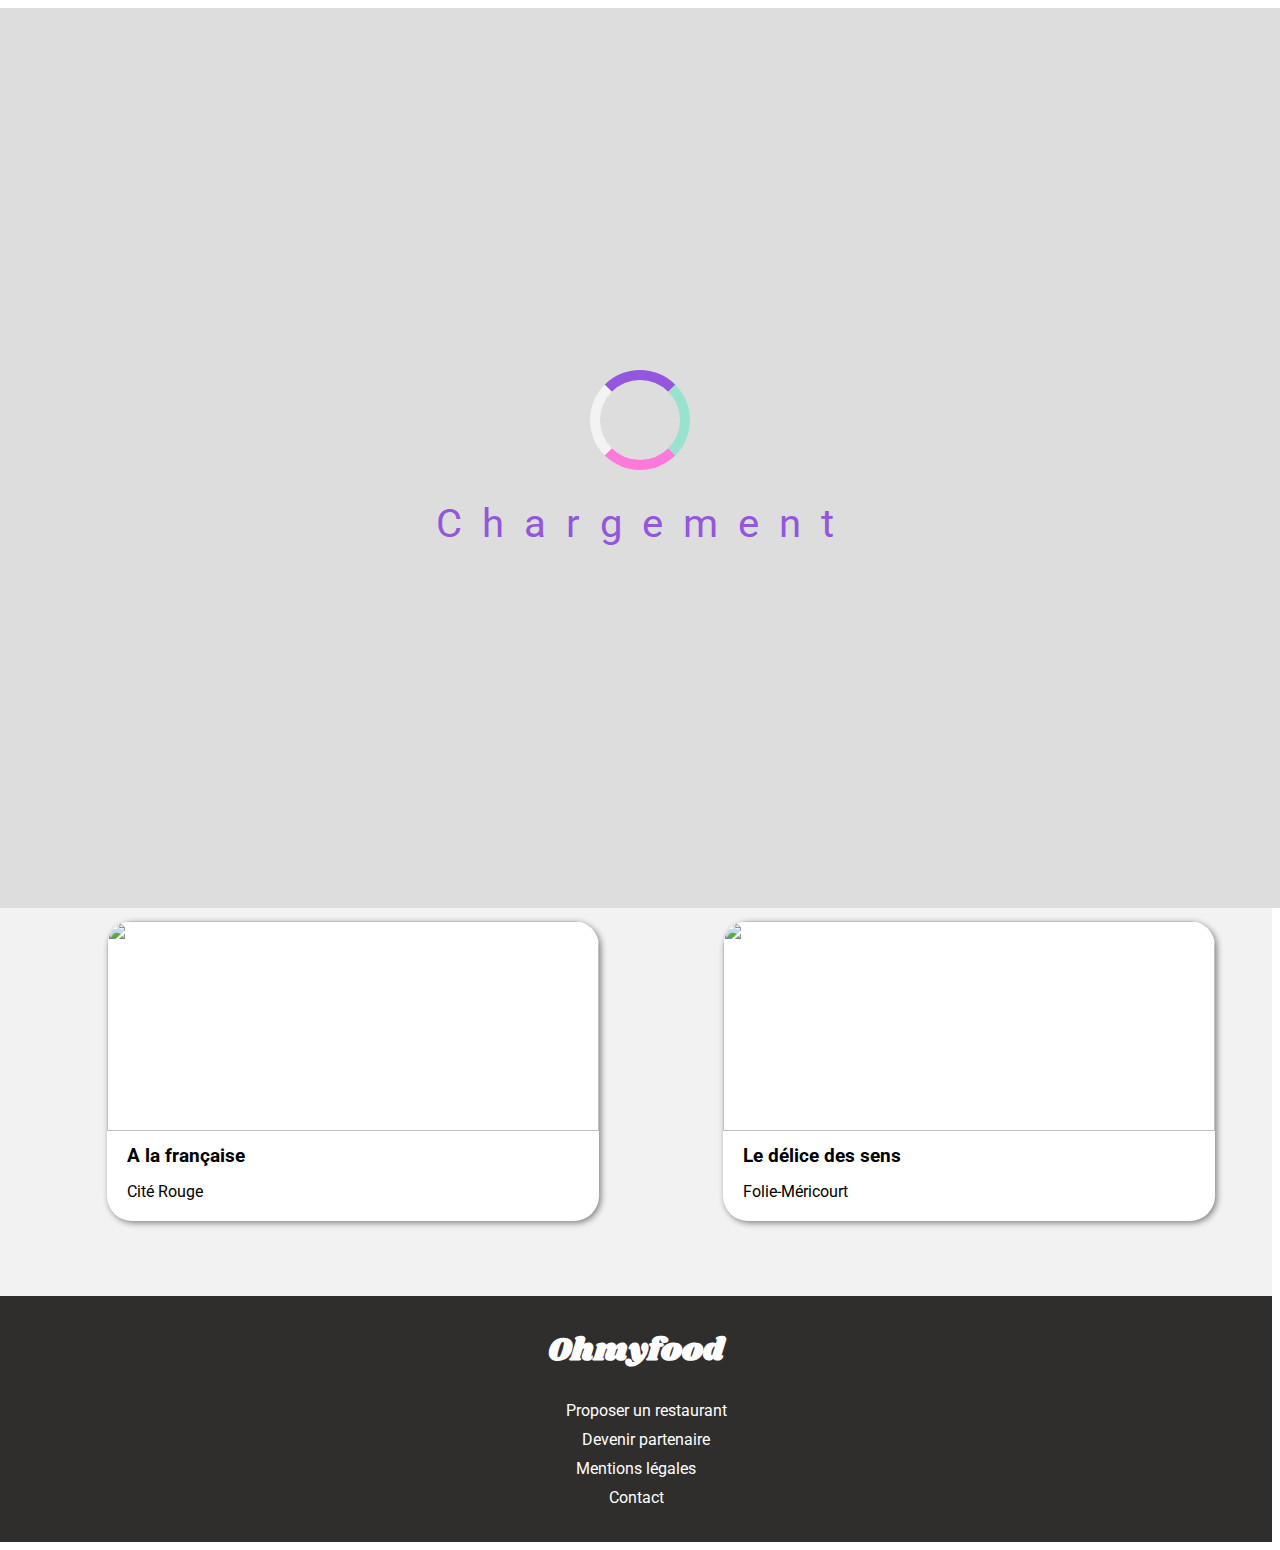
==== index.html @ 539c5f92 "modification du nom" ====
<!DOCTYPE html>
<html lang="fr">
    <head>
        <meta charset ="UTF-8"/>
		<link rel="stylesheet" href="https://use.fontawesome.com/releases/v5.15.3/css/all.css" integrity="sha384-SZXxX4whJ79/gErwcOYf+zWLeJdY/qpuqC4cAa9rOGUstPomtqpuNWT9wdPEn2fk" crossorigin="anonymous">
        <link rel="stylesheet" href="https://use.fontawesome.com/releases/v5.15.3/css/all.css" integrity="sha384-SZXxX4whJ79/gErwcOYf+zWLeJdY/qpuqC4cAa9rOGUstPomtqpuNWT9wdPEn2fk" crossorigin="anonymous">
        <link rel="preconnect" href="https://fonts.googleapis.com">
        <link rel="preconnect" href="https://fonts.gstatic.com" crossorigin>
        <link href="https://fonts.googleapis.com/css2?family=Shrikhand&display=swap" rel="stylesheet">
        <link rel="preconnect" href="https://fonts.googleapis.com">
        <link rel="preconnect" href="https://fonts.gstatic.com" crossorigin>
        <link href="https://fonts.googleapis.com/css2?family=Roboto:wght@100;400&family=Shrikhand&display=swap" rel="stylesheet">
        <link rel="stylesheet" href="style.css"/>
        <meta name="viewport" content="width=device-width, initial-scale=1.0">
        <Title>Oh My Food !</Title>
    </head>

    <body>
        <div class="loader">
         <div class="spinner loader-spin"></div>
            <div>
            <span class="letter">C</span>
            <span class="letter">h</span>
            <span class="letter">a</span>
            <span class="letter">r</span>
            <span class="letter">g</span>
            <span class="letter">e</span>
            <span class="letter">m</span>
            <span class="letter">e</span>
            <span class="letter">n</span>
            <span class="letter">t</span>
            </div>
        </div>
            <header>
                <div class="justify">
                    <img  src="logo/ohmyfood@2x.svg " alt="logo ohmyfood" id="logo"/>

                
                    <form method="post" action="#">
                        <div class="formulaire">
                            
                            <a><i class="fas fa-map-marker-alt"></i></a>
                            <input type="search" name="recherche" id="recherche" placeholder="Paris, Belleville"  />
                            
                            
                        </div>
                    </form>

                    <div id="intro">
                        <div class="reserve">
                        <h2 >Réservez le menu qui vous convient</h2>
                        <p>Découvrez les restaurants d'exception, sélectionnés par nos soins.</p>
                        </div>
                        <a class="btn">
                            <span >Explorer nos restaurants</span>
                        </a>
                
                    </div>
                </div>
            </header>

        <section >
            <h2>Fonctionnement</h2>

            <nav>
                <ol class="function">
                    <li class="bordure list"><i class="fas fa-mobile-alt"></i>Choisissez un restaurant</li>
                    <li class="bordure list"><i  class="fas fa-list-ul" ></i>Composez votre menu</li>
                    <li class="bordure list"><i class="fas fa-store" ></i>Dégustez au restaurant</li>
                </ol>
            </nav>
        </section>
        <section class="background">
            <h2>Restaurants</h2>
            <div class="bloc">
                
                <div class="carte">
                    <a href="la_palette_du_gout.html">
                    <img src="restaurants/small/jay-wennington-N_Y88TWmGwA-unsplash.jpg" class="border"/>
                     <p class="new">Nouveau</p></a>
                   
                    <div class="description"> <a href="la_palette_du_gout.html">
                        <div class="heart">
                            <h3>La palette du goût</h3></a> 
                            <div class="color">
                            <i class="far fa-heart"></i>
                            <i class="fas fa-heart"></i>
                            </div>
                        </div>
                        <p>Ménilmontant</p> 
                    </div>
                </div>
                <div class="carte">
                   <a href="la_note_enchantee.html">
                    <img src="restaurants/small/stil-u2Lp8tXIcjw-unsplash.jpg" class="border"/>
                    <p class="new">Nouveau</p></a>
                   
                    <div class="description"> 
                        <div class="heart"><a href="la_note_enchantee.html">
                            <h3>La note enchantée</h3></a>
                            <div class="color">
                            <i class="far fa-heart"></i>
                            <i class="fas fa-heart"></i>
                            </div>
                        </div>
                     <p>Charonne</p>
                    </div>
                </div>  
                <div class="carte">
                     <a href="a_la_francaise.html">
                    <img src="restaurants/small/toa-heftiba-DQKerTsQwi0-unsplash.jpg" class="border"/>
                   </a>
                    <div class="description"> <a href="a_la_francaise.html">
                        <div class="heart">
                            <h3>A la française</h3></a>
                            <div class="color">
                            <i class="far fa-heart"></i>
                            <i class="fas fa-heart"></i>
                            </div>
                        </div>
                        <p>Cité Rouge</p>
                    </div>
                </div> 
                <div class="carte">
                   <a href="le_delice_des_sens.html">
                    <img src="restaurants/small/louis-hansel-shotsoflouis-qNBGVyOCY8Q-unsplash.jpg" class="border"/>
                </a>
                    <div class="description"> 
                        <a href="le_delice_des_sens.html">
                        <div class="heart">
                            <h3>Le délice des sens</h3></a>
                            <div class="color">
                                <i class="far fa-heart"></i>
                                <i class="fas fa-heart"></i>
                            </div>
                        </div>
                        <p>Folie-Méricourt</p>
                    </div>
                </div>
            </div>

        </section>
     
    </body>
    <footer class="fond">
        <h1 class="white">Ohmyfood</h1>
        
        <div class="align">
            <a href="" class="option"><i class="fas fa-utensils" class="marge"></i>Proposer un restaurant</a>
        </div>
        
        <div class="align">  
            <a href="" class="option"><i class="fas fa-hands-helping" class="marge"></i>Devenir partenaire</a>
        </div>
    
        <div class="align">
            <a href="" class="option">Mentions légales</a>
        </div>
        <div class="align">
            <a href="mailto:webmaster@example.com" class="option">Contact</a>
        </div>
    
    </footer>
</html>
---- style.css ----
body
{   width:100%;
    height:100%;
}


h1
{
    font-family:"shrikhand", 'sans serif';
}
h2, p , h3, a, span
{
    font-family:"roboto", 'sans serif';
    margin-top:5px;
    margin-bottom:5px;
}
                                   
                                            /*loader*/
                                            
                                            
.loader
{   
    background-color:#dddddd;
    text-align: center;
    font-size:40px;
    font-family:"roboto", 'sans serif';
    width:100%;
    height:100%;
    position:fixed;
    display:flex;
    flex-direction: column;
    justify-content: center;
    align-items: center;
    z-index: 3;
    animation:loader-page 3s ease-out normal forwards;
}
@keyframes loader-page
{
    0%{opacity:1;}
    70%{opacity:0.9;}
    90% {opacity:0;}
    100%{visibility: hidden;
    opacity:0;}
}
.spinner
{
  width:50px;
  height:50px;
  display:inline-block;
  vertical-align: middle;
  position: relative;
}
.loader-spin
{
    border-radius:50px;
    margin-bottom:30px;
    width:80px;
    height:80px;
    border:10px solid transparent;
    border-left-color: #f3f3f3;
    border-top-color:#9356DC;
    border-bottom-color:#FF79DA;
    border-right-color:#99E2D0;
    animation:spin 2s linear infinite;
}
@keyframes spin 
{
    0% {transform: rotate(0deg);}
    100%{transform: rotate(360deg);}
}

.letter
{
    color:#9356DC;
    letter-spacing:10px;
    animation: flash 1.2s linear infinite;

}
@keyframes flash

{
    0%{color:#9356DC;
    text-shadow: 0 0 7px #99E2D0}
    90%{color:#99E2D0;
    text-shadow:none;}
    100%{color:  #FF79DA;
    text-shadow: 0 0 7px ;
    }
}
.letter:nth-child(1)
{
    animation-delay: 0.1s;
}
.letter:nth-child(2)
{
    animation-delay: 0.2s;
}
.letter:nth-child(3)
{
    animation-delay: 0.3s;
}
.letter:nth-child(4)
{
    animation-delay: 0.4s;
}
.letter:nth-child(5)
{
    animation-delay: 0.5s;
}
.letter:nth-child(6)
{
    animation-delay: 0.6s;
}
.letter:nth-child(7)
{
    animation-delay: 0.7s;
}
.letter:nth-child(8)
{
    animation-delay: 0.8s;
}
.letter:nth-child(1)
{
    animation-delay: 0.1s;
}
.letter:nth-child(9)
{
    animation-delay: 0.9s;
}
.letter:nth-child(10)
{
    animation-delay: 0.10s;
}

                            /*formulaire*/
form
{
    width:100%;
    border:2px solid #F2F2F2;
    background-color: #e9e9e9;
    display:flex;
    justify-content: center;
    font-size:1em; 
    padding-top:10px;
    padding-bottom: 10px;
    box-shadow: inset 0px 4px 12px 10px rgba(178,178,178,0.61) ;
}
#recherche
{
    border:none;
    background-color:inherit;
    color: black;
    font-weight: bold;
    font-size: 1.1em;
    width:200px;
}
.fasfa-map-marker-alt
{
    color:black;
}
#intro
{
    display:flex;
    flex-direction: column;
    justify-content: center;
    width:100%;
    background-color: #F2F2F2;
    border:2px solid transparent;
    align-items: center;
    padding-top:20px;
    padding-bottom: 20px;
}
.reserve
{
    display:flex;
    flex-direction: column;
    justify-content: center;
    align-items:center;
}
.white
{
    color:white;
    display:flex;
    justify-content: center;

}


.btn
{
    background: linear-gradient(to top, #865bd7, #e09acc);
    border: 0;
    padding: 1rem 1.5rem;
    font-weight: 500;
    font-size: 1.3rem;
    border-radius: 100px;
    color: #FFFFFF;
    cursor: pointer;
    transition-duration: 0.25s;
    box-shadow: 0.25rem 0.25rem 10px rgb(0 0 0 / 25%);
    text-align:center;
    margin-top:25px;
   
}
.btn:hover {
    background: linear-gradient(to top, #a584e1, #ecc1e0);
    box-shadow: 0.25rem 0.25rem 10px rgb(0 0 0 / 50%);

}
section h2
{
    margin-left:30px;
    margin-top:20px;
}
.function
{
    display:flex;
    flex-direction:row;
    font-family:"roboto", "sans serif";
    justify-content: space-around;
    list-style:none;
    padding:30px;
    counter-reset: number;
    font-weight: bold;
    flex-wrap: wrap;
    width:100%;
}
.list::before
{
    content:counter(number);
    counter-increment: number;
    background-color: #9356DC;
    border-radius:50%;
    padding:0.2rem 0.5rem;
    margin-left:-22px;
    color:white;
}
.bordure
{
    border:2px solid transparent;
    border-radius:25px;
    padding:10px;
    background-color: #F2F2F2;
    box-shadow: 0.25rem 0.25rem 10px rgb(0 0 0 / 25%);
    cursor:pointer;
}
.bordure:hover
{
    transition-duration: 0.25s;
    box-shadow: 0.25rem 0.25rem 10px rgb(0 0 0 / 50%);

}

i
{
    padding:10px;
}

.bordure:hover .fas
{
    color:#9356DC;
}
.bloc
{
    display:flex;
    flex-direction:row;
    padding:10px;
    flex-wrap:wrap;
    width:100%;
    justify-content: space-around;
}
.carte
{
    display:flex;
    flex-direction: column;
    width:600px;
    height:300px;
    background-color: white;
    box-shadow: 2px 2px 6px grey;
    border-radius:25px;
    margin-top:20px;
    margin-bottom:45px;
    cursor:pointer;
   text-decoration: none;
   position:relative;
 
}
.carte:hover
{
    box-shadow: 5px 10px 10px 8px rgba(0,0,0,0.5);
}
.carte a 
{
    margin-top:0;
}
.carte .new
{
    background-color: #99E2D0;
    border-radius:5px;
    padding-right:15px;
    padding-left:15px;
    padding-top:7px;
    padding-bottom:7px;
    color: #008766;
    font-size:1.2em;
    z-index: 2;
    position:absolute;
    top:20px;
    right:20px;
}

.border
{
    width:100%;
    height:200px;
    border-radius:25px 25px 0 0;
    height:210px;
    object-fit:cover;
}

.bloc_footer
{
    display:flex;
    flex-direction: column;
    text-align: center;
}
.description
{
    margin-left:20px;
}
.description, a 
{
    text-decoration: none;
    color:black;

}
.heart
{
    display:flex;
    justify-content: space-between;
    margin-right:30px;
    align-items: center;
    margin-top: 0px;
    text-decoration: none;
    white-space:nowrap ;
}
.title
{
    width:85%;
    justify-content: space-between;
    font-size:1.1em;
    column-gap: 30px;
      
}
.color{
    display:flex;
    justify-content: center;
    align-items: center;
}
.color .far
{
    z-index:1;
    opacity:1;
    margin-top:20px;
    margin-right:30px;
    margin-bottom: 10px;
    
}
.color .far:hover
{
    cursor:pointer;
}
.color .fa-heart
{
    margin-right:40px;
    margin-bottom: 15px;
    position:absolute;
    font-size:23px;
}

.color .fas 
{
    background:linear-gradient(0deg, #FF79DA 0%, #9356DC 100%);
    -webkit-background-clip:text;
    -webkit-text-fill-color:transparent;
    z-index:2;
    transform:scale(1);
    margin-top:20px;
    opacity:0;
}
.color .fas:hover
{
    animation:button-heart 4s ease forwards;
    cursor:pointer;
    transition:1.5s;
    transform-origin:50% bottom;
    opacity:1;
}
@keyframes button-heart
{      50%
    {
        text-shadow: 0.25rem 0.25rem 10px rgb(0 0 0 / 20%);
    }
    100%
    {
        text-shadow: 0.25rem 0.25rem 10px rgb(0 0 0 / 40%);
    }
}
.fond
{
    background-color: rgb(48, 45, 45);
    color:white;
    padding-top:10px;
    padding-bottom:30px;
}
.align
{
    display:flex;
    flex-direction:row;
    justify-content:center;
}
.option
{   color:white;
    text-decoration:none;
}
.option:hover
{
    color:#9356DC;
}
.background
{
    background-color:#F2F2F2;
    padding:20px;

}


/*menu*/

.logo
{
    display:flex;
    align-items:center;
    justify-content:flex-end;
    margin-right:45%; 
    position:relative;
    margin-bottom:5px; 
    height:60px; 
}
.arrow
{
    position:absolute;
    font-size:20px;
    left:20px;
    bottom:10px;
}

#resto
{
    width:100%;
    height:300px;
    object-fit:cover;
}

.border_bottom
{
    border-bottom:4px solid #99E2D0;
    width:60px;
    padding-bottom:5px;
    margin-left:20px;
}
.justify
{
    display:flex;
    flex-direction: column;
    align-items: center;
    justify-content:center;
    width:100%;  
}

.border_menu
{
    border:2px solid transparent;
    justify-content: center;
    background-color:white;
    border-radius: 25px;
    margin:10px;
    padding-right:20px;
    padding-left:20px;
    cursor:pointer;
    overflow:hidden;
    position:relative;
    width:340px;
   transform-origin: bottom;
	        animation: slide-top 1.5s cubic-bezier(0.250, 0.460, 0.450, 0.940) forwards;

}
@keyframes slide-top {
    0% {
        transform: translateY(50px);
    }
    100% {
        transform: translateY(0);
    }
}
.border_menu:hover 
{
    overflow:hidden;
    text-overflow: ellipsis;
}
.background_menu
{
    border:2px solid transparent;
    background-color:#F2F2F2;
    border-radius: 45px 45px 0 0;
    position:relative;
    margin-top:-50px;  
    padding-bottom: 40px; 
}
.price
{

    display:flex;
    justify-content: space-between;
    margin-right:20px;
    align-items: center;
    margin-top: 10px;
   
}
.border_menu:hover .price_menu
{
    margin-right:30px;
    overflow: hidden;
}
.carte_menu:hover .margin-right
{
    margin-right:40px;
    overflow:hidden;
    text-overflow: ellipsis;
}
.ingredient
{
    white-space: nowrap;
    overflow:hidden;
    text-overflow: ellipsis;
}
.price_menu
{
    font-weight:bold;
   
   
}
.carte_menu:hover .price_menu:hover
{
    transition:transform 0.3s linear;
}

.check
{   display:flex;
    align-items: center;
    justify-content: center;
    position:absolute;
    border: 2px solid transparent;
    width:65px;
    height:100%;
    top:15px;
    right:10px;
    border-radius:0 20px 20px 0;
    background-color:#99E2D0;
    margin:-1rem -5rem -1rem 2rem;
}



.check,.menu-icon
{   color:white;
    font-size:20px;
    
}
.border_menu:hover .menu-icon-check
{   transform:rotate(360deg);
    transition:transform 1s;
}
.carte_menu
{
    display:flex;
    flex-direction: row;
    flex-wrap:wrap;
    width:auto;
    
}
.border_menu:hover .check 
{
    margin-right: -1rem ;
	animation: slide 1s cubic-bezier(0.250, 0.460, 0.450, 0.940) forwards;
    transition:transform 0.3s linear;
    transform-origin:right;
}
@keyframes slide 
{
    0% {
        transform: translateX(60px);
    }
    100% {
         transform: translateX(0);
    }
}
.bloc_menu
{
    display:flex;
    flex-direction:column;
   padding-bottom: 20px;
   width:90%;
}
.commande
{
    margin-top: 30px;
    display:flex;
    justify-content: center;
    align-items: center;
}

/*MEDIA QUERIES*/

/*ACCUEIL*/

@media all and (max-width:1280px)
{
    body 
    {
        width:auto;
        margin-left:0;
    }
   
    form 
    {
        width:100%;
        padding-left:0;
    }
    .function
    {     
        width:100%;
    }
    .carte
    {
        width:40%;
        margin-left:30px;
    }
    .carte .new{
        margin-left:390px;
    }
    .border_menu
    {
        width:40%;
    }
    .bloc_footer
    {
        text-align: left;
    }
    .logo
    {
        width:auto;
        margin-right:40%;
    }
}
@media all and (max-width:800px)
{
    body 
    {
        width:auto;
    }
    .justify
    {
        width:100%;
    }
    form 
    {
        padding-left:0;
    }
    .function
    {     
        width:auto;
        padding-right:5px;
    }
    .bloc
    {
        width:100%;
    }
    .carte
    {
        width:45%;
    }
    .carte .new
    {
        margin-left:180px;
    }
    .carte_menu
    {
        width:100%;
        flex-wrap: wrap;
    }
    .margin-right
    {
        white-space: nowrap;
        overflow:hidden;
        text-overflow: ellipsis;
    }
    .logo
    {
       width:auto;
    }
    .border_menu
    {
        width:35%;
        flex-wrap: wrap;
    }
}
@media all and (max-width:660px)
{
    .carte
    {
        width:70%;
    }
    .border_menu
    {
        width:100%;
    }
    .logo
    {
        width:auto;
    }
  
}

@media all and (max-width:600px)
{
    body 
    {
        width:auto;
        margin:0;
    }
    .logo
    {
        width:auto;
        margin-right:35%;
    }
    
    form
    {
        width:100%;
        padding-left:0; 
           
    }
    #intro
    {
        text-align: center;
    }
    .function
    {     
        width:auto;
    }
    .bordure
    {
        margin-bottom:20px;
    }
    .bloc
   {
     width:auto;
   }
   .carte
   {
       width:400px;
   }
    .align
   {
       display:flex;
       justify-content: flex-start;
       flex-direction: column;
       margin-left:40px;
   }
    .white
    {
        justify-content: flex-start;
        margin-left:40px;
    }
    .title
    {
        font-size:1rem;
        overflow:hidden;
        text-overflow: ellipsis;
    }
    .border_menu
   {
       width:100%;
   }
}
@media screen and (max-width:450px)
{
    .title_menu
    {
        font-size:1.6rem;
    }
}
@media all and (max-width:380px)
{
    header
    {
        width:auto;
    }
    .loader
    {font-size: 20px;}
    .loader-spin
    {
        width:50px;
        height:50px;
    }
   form
    {
        width:100%;
        padding-left: 0px;
     
    }
    #recherche
    {
        width:200px;
    }
    #intro
    {
        justify-content: center;
        align-items: center;
        width:auto;
    }
   #intro, h2 p 
    {
        display:flex;
       justify-content: center;
       align-items: center;
    
    }
    .reserve
    {
        width:80%;
        text-align: center;
        padding-right:10px;
    }
    .function
    {   flex-direction: column;  
        width:auto;
    }
    .bordure
    {
        margin-bottom:20px;
    }
    .background
    {
        width:auto;
        padding:0px;
    }
   .bloc
   {
       flex-direction: column;
       width:auto;
       margin-left:0;
       padding-left:0;
       padding-right: 15px;
   }
   .carte
   {
       flex-direction: column;
       width:auto;
     margin-left:20px;
   } 
   .align
   {
       display:flex;
       justify-content: flex-start;
       flex-direction: column;
       margin-left:20px;
   }
    .white
    {
        justify-content: flex-start;
        margin-left:20px;
    }
    /*menu*/
    .logo
    {
        margin-right:20%;
    }
    .heart
    {
        width:100%;
    }
    .title
    {    width:90%; 
        font-size:1rem; 
    }
    .title_menu
    {
        white-space: nowrap;
        overflow:hidden;
        text-overflow: ellipsis;
    }
    .color
    {
        margin-bottom: 5px;
    }
    .background_menu
    {
        width:auto;
    }
    .bloc_menu
    {
        width:100%;
    }
   .border_menu
   {
       width:80%;
   }
   .border_menu:hover .margin-right
   {
    white-space: nowrap;
    overflow:hidden;
    text-overflow: ellipsis;
   }
   .border_menu:hover .price_menu
   {
       margin-right:50px;
   }
   
}

@media all and (max-width:300px)
{
    .logo
    {
       margin-right:10%;
    }
   
    .title_menu
    {
        white-space: nowrap;
        overflow:hidden;
        text-overflow: ellipsis;
        margin-left:10px;
    }
    .color .fa-heart
    {
        font-size: 20px;
    }
    
}
@media all and (max-width:230px)
{
    #logo
    {
        font-size: 0.2rem;
        justify-content: space-around;
    }
}
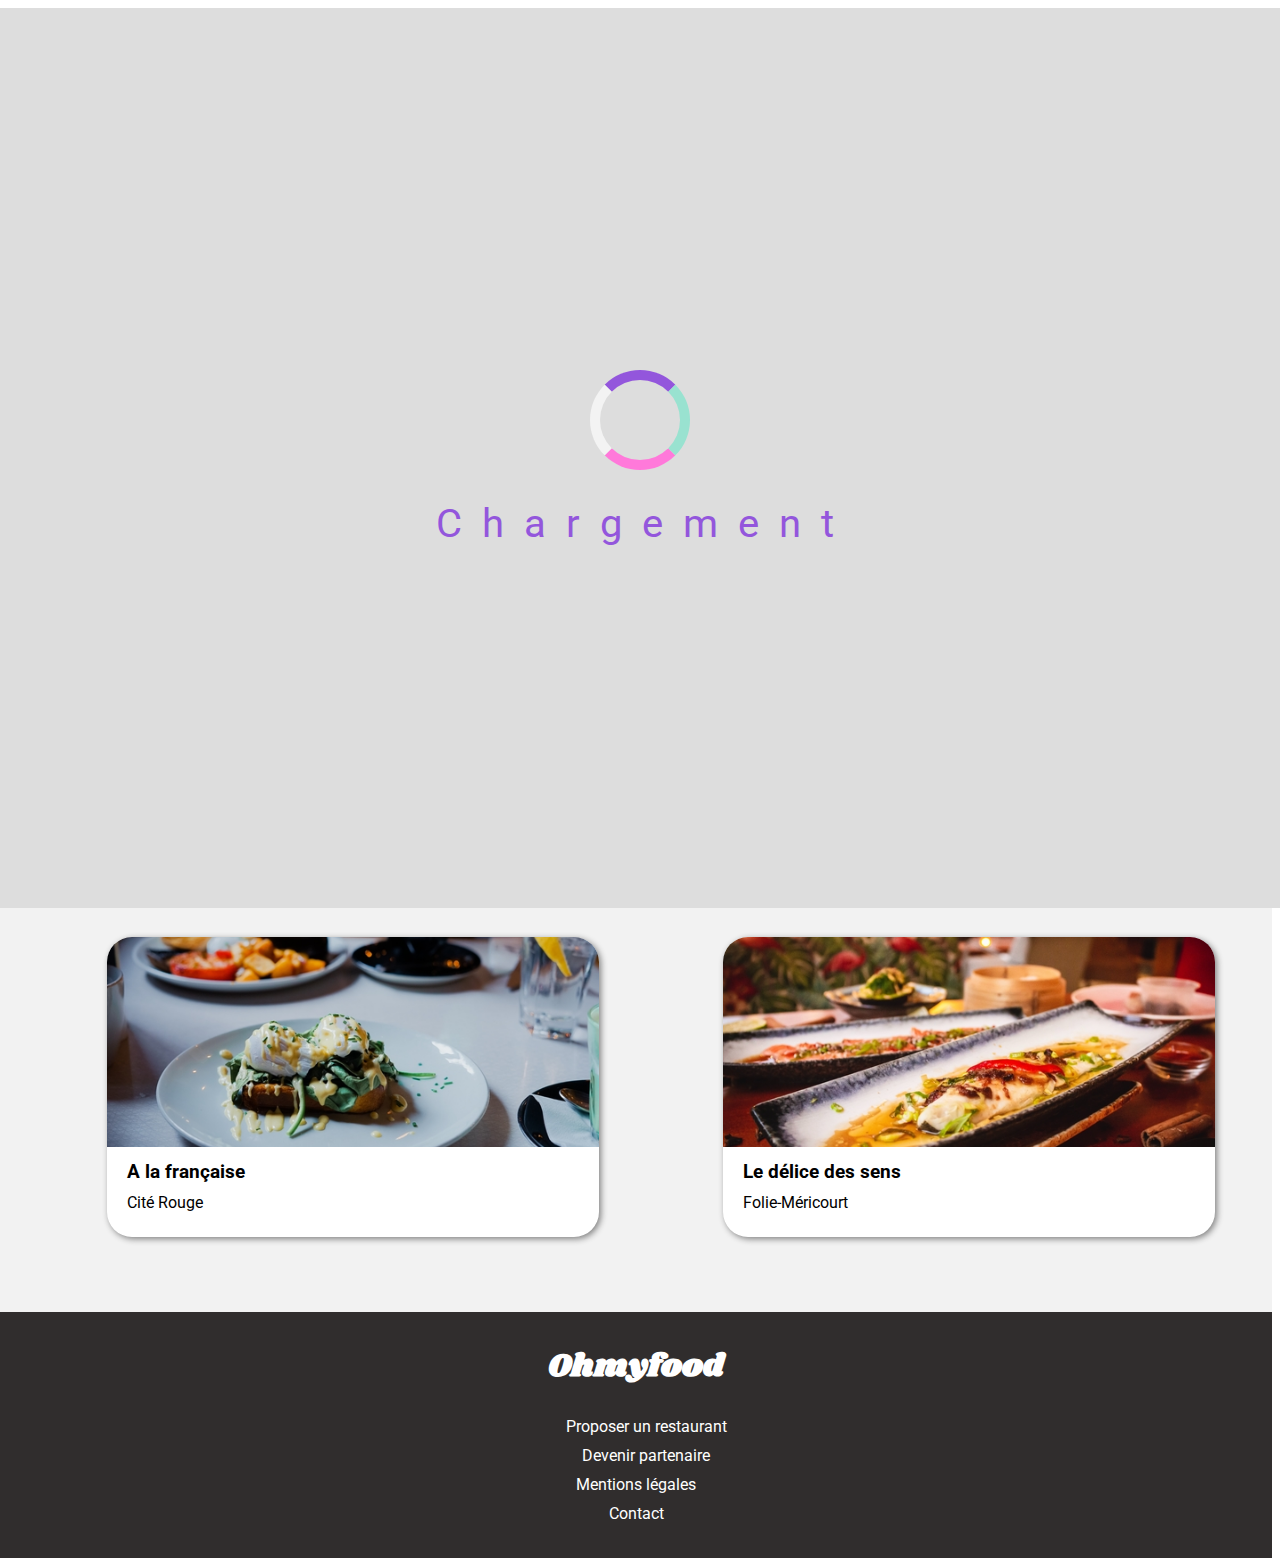
==== commit bb5ed7ae: "modif img" ====
--- a/index.html
+++ b/index.html
@@ -76,12 +76,12 @@
                 
                 <div class="carte">
                     <a href="la_palette_du_gout.html">
-                    <img src="restaurants/small/jay-wennington-N_Y88TWmGwA-unsplash.jpg" class="border"/>
+                    <img src="restaurants/small/jay-wennington-N_Y88TWmGwA-unsplash.jpg" alt="La palette du goût" class="border"/>
                      <p class="new">Nouveau</p></a>
                    
-                    <div class="description"> <a href="la_palette_du_gout.html">
+                    <div class="description"> <a href="la_palette_du_gout.html"></a>
                         <div class="heart">
-                            <h3>La palette du goût</h3></a> 
+                            <h3>La palette du goût</h3>
                             <div class="color">
                             <i class="far fa-heart"></i>
                             <i class="fas fa-heart"></i>
@@ -92,12 +92,12 @@
                 </div>
                 <div class="carte">
                    <a href="la_note_enchantee.html">
-                    <img src="restaurants/small/stil-u2Lp8tXIcjw-unsplash.jpg" class="border"/>
+                    <img src="restaurants/small/stil-u2Lp8tXIcjw-unsplash.jpg" alt ="la note enchantée" class="border"/>
                     <p class="new">Nouveau</p></a>
                    
-                    <div class="description"> 
-                        <div class="heart"><a href="la_note_enchantee.html">
-                            <h3>La note enchantée</h3></a>
+                    <div class="description"> <a href="la_note_enchantee.html"></a>
+                        <div class="heart">
+                            <h3>La note enchantée</h3>
                             <div class="color">
                             <i class="far fa-heart"></i>
                             <i class="fas fa-heart"></i>
@@ -107,12 +107,12 @@
                     </div>
                 </div>  
                 <div class="carte">
-                     <a href="a_la_francaise.html">
-                    <img src="restaurants/small/toa-heftiba-DQKerTsQwi0-unsplash.jpg" class="border"/>
-                   </a>
-                    <div class="description"> <a href="a_la_francaise.html">
+                     <a href="a_la_francaise.html"> 
+                    <img src="restaurants/small/toa-heftiba-DQKerTsQwi0-unsplash.jpg" alt="A la française" class="border"/>
+                  </a>
+                    <div class="description"> <a href="a_la_francaise.html"></a>
                         <div class="heart">
-                            <h3>A la française</h3></a>
+                            <h3>A la française</h3>
                             <div class="color">
                             <i class="far fa-heart"></i>
                             <i class="fas fa-heart"></i>
@@ -123,12 +123,12 @@
                 </div> 
                 <div class="carte">
                    <a href="le_delice_des_sens.html">
-                    <img src="restaurants/small/louis-hansel-shotsoflouis-qNBGVyOCY8Q-unsplash.jpg" class="border"/>
+                    <img src="restaurants/small/louis-hansel-shotsoflouis-qNBGVyOCY8Q-unsplash.jpg" alt=" la delice des sens" class="border"/>
                 </a>
                     <div class="description"> 
-                        <a href="le_delice_des_sens.html">
+                        <a href="le_delice_des_sens.html"></a>
                         <div class="heart">
-                            <h3>Le délice des sens</h3></a>
+                            <h3>Le délice des sens</h3>
                             <div class="color">
                                 <i class="far fa-heart"></i>
                                 <i class="fas fa-heart"></i>
@@ -141,16 +141,16 @@
 
         </section>
      
-    </body>
+    
     <footer class="fond">
         <h1 class="white">Ohmyfood</h1>
         
         <div class="align">
-            <a href="" class="option"><i class="fas fa-utensils" class="marge"></i>Proposer un restaurant</a>
+            <a href="" class="option"><i class="fas fa-utensils marge"></i>Proposer un restaurant</a>
         </div>
         
         <div class="align">  
-            <a href="" class="option"><i class="fas fa-hands-helping" class="marge"></i>Devenir partenaire</a>
+            <a href="" class="option"><i class="fas fa-hands-helping marge"></i>Devenir partenaire</a>
         </div>
     
         <div class="align">
@@ -161,4 +161,5 @@
         </div>
     
     </footer>
+    </body>
 </html>--- a/style.css
+++ b/style.css
@@ -14,8 +14,8 @@
     margin-top:5px;
     margin-bottom:5px;
 }
-                                   
-                                            /*loader*/
+                    
+                /*LOADER*/
                                             
                                             
 .loader
@@ -131,8 +131,7 @@
 {
     animation-delay: 0.10s;
 }
-
-                            /*formulaire*/
+                /*FORMULAIRE*/
 form
 {
     width:100%;
@@ -158,6 +157,8 @@
 {
     color:black;
 }
+
+            /*TEXTE D'INTRODUCTION*/
 #intro
 {
     display:flex;
@@ -184,7 +185,7 @@
     justify-content: center;
 
 }
-
+                /*BOUTON*/
 
 .btn
 {
@@ -212,6 +213,7 @@
     margin-left:30px;
     margin-top:20px;
 }
+                        /*FONCTIONNEMENT*/
 .function
 {
     display:flex;
@@ -223,7 +225,7 @@
     counter-reset: number;
     font-weight: bold;
     flex-wrap: wrap;
-    width:100%;
+    width:auto;
 }
 .list::before
 {
@@ -260,6 +262,8 @@
 {
     color:#9356DC;
 }
+
+                        /*RESTAURANTS*/
 .bloc
 {
     display:flex;
@@ -293,6 +297,9 @@
 {
     margin-top:0;
 }
+
+/*NOUVEAU*/
+
 .carte .new
 {
     background-color: #99E2D0;
@@ -318,12 +325,7 @@
     object-fit:cover;
 }
 
-.bloc_footer
-{
-    display:flex;
-    flex-direction: column;
-    text-align: center;
-}
+
 .description
 {
     margin-left:20px;
@@ -334,6 +336,7 @@
     color:black;
 
 }
+                                /*COEUR*/
 .heart
 {
     display:flex;
@@ -344,14 +347,7 @@
     text-decoration: none;
     white-space:nowrap ;
 }
-.title
-{
-    width:85%;
-    justify-content: space-between;
-    font-size:1.1em;
-    column-gap: 30px;
-      
-}
+
 .color{
     display:flex;
     justify-content: center;
@@ -406,6 +402,8 @@
         text-shadow: 0.25rem 0.25rem 10px rgb(0 0 0 / 40%);
     }
 }
+
+                        /*FOOTER*/
 .fond
 {
     background-color: rgb(48, 45, 45);
@@ -434,8 +432,7 @@
 
 }
 
-
-/*menu*/
+                            /*PAGE MENU*/
 
 .logo
 {
@@ -461,7 +458,13 @@
     height:300px;
     object-fit:cover;
 }
-
+.title
+{
+    width:85%;
+    justify-content: space-between;
+    font-size:1.1em;
+    column-gap: 30px;    
+}
 .border_bottom
 {
     border-bottom:4px solid #99E2D0;
@@ -478,12 +481,20 @@
     width:100%;  
 }
 
+.bloc_menu
+{
+    display:flex;
+    flex-direction:column;
+   padding-bottom: 20px;
+   width:92%;
+}
+                    /*ANIMATION BLOC*/
 .border_menu
 {
     border:2px solid transparent;
     justify-content: center;
     background-color:white;
-    border-radius: 25px;
+    border-radius: 15px;
     margin:10px;
     padding-right:20px;
     padding-left:20px;
@@ -491,18 +502,11 @@
     overflow:hidden;
     position:relative;
     width:340px;
-   transform-origin: bottom;
-	        animation: slide-top 1.5s cubic-bezier(0.250, 0.460, 0.450, 0.940) forwards;
-
-}
-@keyframes slide-top {
-    0% {
-        transform: translateY(50px);
-    }
-    100% {
-        transform: translateY(0);
-    }
-}
+   /*transform-origin: bottom;
+	        animation: slide-top 1.5s cubic-bezier(0.250, 0.460, 0.450, 0.940) forwards;*/
+
+}
+
 .border_menu:hover 
 {
     overflow:hidden;
@@ -532,6 +536,56 @@
     margin-right:30px;
     overflow: hidden;
 }
+.carte_menu
+{
+    display:flex;
+    flex-direction: row;
+    flex-wrap:wrap;
+    width:auto;  
+    transform-origin: left;
+    transform:scale(1);
+}
+
+.animation1
+{
+    animation: slide-bottom 1s cubic-bezier(0.250, 0.460, 0.450, 0.940) 0s forwards;
+}
+@keyframes slide-bottom {
+    0% {
+        transform: scaleY(0);
+    }
+    100% {
+        transform: scaleY(1);
+    }
+}
+
+.animation2
+{
+    
+    animation: slide-bottom 1s cubic-bezier(0.250, 0.460, 0.450, 0.940) 1s forwards;
+}
+@keyframes slide-bottom {
+    0% {
+        transform: scaleY(0);
+    }
+    100% {
+        transform: scaleY(1);
+    }
+}
+
+.animation3
+{
+    
+    animation: slide-bottom 1s cubic-bezier(0.250, 0.460, 0.450, 0.940) 2s forwards;
+}
+@keyframes slide-bottom {
+    0% {
+        transform: scaleY(0);
+    }
+    100% {
+        transform: scaleY(1);
+    }
+}
 .carte_menu:hover .margin-right
 {
     margin-right:40px;
@@ -543,17 +597,17 @@
     white-space: nowrap;
     overflow:hidden;
     text-overflow: ellipsis;
+    flex:1;
 }
 .price_menu
 {
     font-weight:bold;
-   
-   
 }
 .carte_menu:hover .price_menu:hover
 {
     transition:transform 0.3s linear;
 }
+
 
 .check
 {   display:flex;
@@ -561,7 +615,7 @@
     justify-content: center;
     position:absolute;
     border: 2px solid transparent;
-    width:65px;
+    width:63px;
     height:100%;
     top:15px;
     right:10px;
@@ -570,25 +624,6 @@
     margin:-1rem -5rem -1rem 2rem;
 }
 
-
-
-.check,.menu-icon
-{   color:white;
-    font-size:20px;
-    
-}
-.border_menu:hover .menu-icon-check
-{   transform:rotate(360deg);
-    transition:transform 1s;
-}
-.carte_menu
-{
-    display:flex;
-    flex-direction: row;
-    flex-wrap:wrap;
-    width:auto;
-    
-}
 .border_menu:hover .check 
 {
     margin-right: -1rem ;
@@ -605,13 +640,17 @@
          transform: translateX(0);
     }
 }
-.bloc_menu
-{
-    display:flex;
-    flex-direction:column;
-   padding-bottom: 20px;
-   width:90%;
-}
+.check,.menu-icon
+{   color:white;
+    font-size:20px;  
+}
+.border_menu:hover .menu-icon-check
+{   transform:rotate(360deg);
+    transition:transform 1s;
+}
+
+
+        /*BOUTON COMMANDER*/
 .commande
 {
     margin-top: 30px;
@@ -619,6 +658,15 @@
     justify-content: center;
     align-items: center;
 }
+                            /*FOOTER*/
+
+
+ .bloc_footer
+{
+display:flex;
+flex-direction: column;
+text-align: center;
+}
 
 /*MEDIA QUERIES*/
 
@@ -639,7 +687,7 @@
     }
     .function
     {     
-        width:100%;
+        width:auto;
     }
     .carte
     {
@@ -663,11 +711,12 @@
         margin-right:40%;
     }
 }
+
 @media all and (max-width:800px)
 {
     body 
     {
-        width:auto;
+        width:100%;
     }
     .justify
     {
@@ -682,6 +731,11 @@
         width:auto;
         padding-right:5px;
     }
+   .background
+   {
+       padding-left:5px;
+       padding-right:25px;
+   }
     .bloc
     {
         width:100%;
@@ -689,6 +743,7 @@
     .carte
     {
         width:45%;
+        margin-left:0px;
     }
     .carte .new
     {
@@ -724,6 +779,10 @@
     .border_menu
     {
         width:100%;
+    }
+    .function
+    {
+        width:auto;
     }
     .logo
     {
@@ -927,7 +986,14 @@
    {
        margin-right:50px;
    }
-   
+   .ingredient
+   {
+       font-size:15px;
+   }
+   h2 
+   {
+       font-size: 18px;
+   }
 }
 
 @media all and (max-width:300px)
